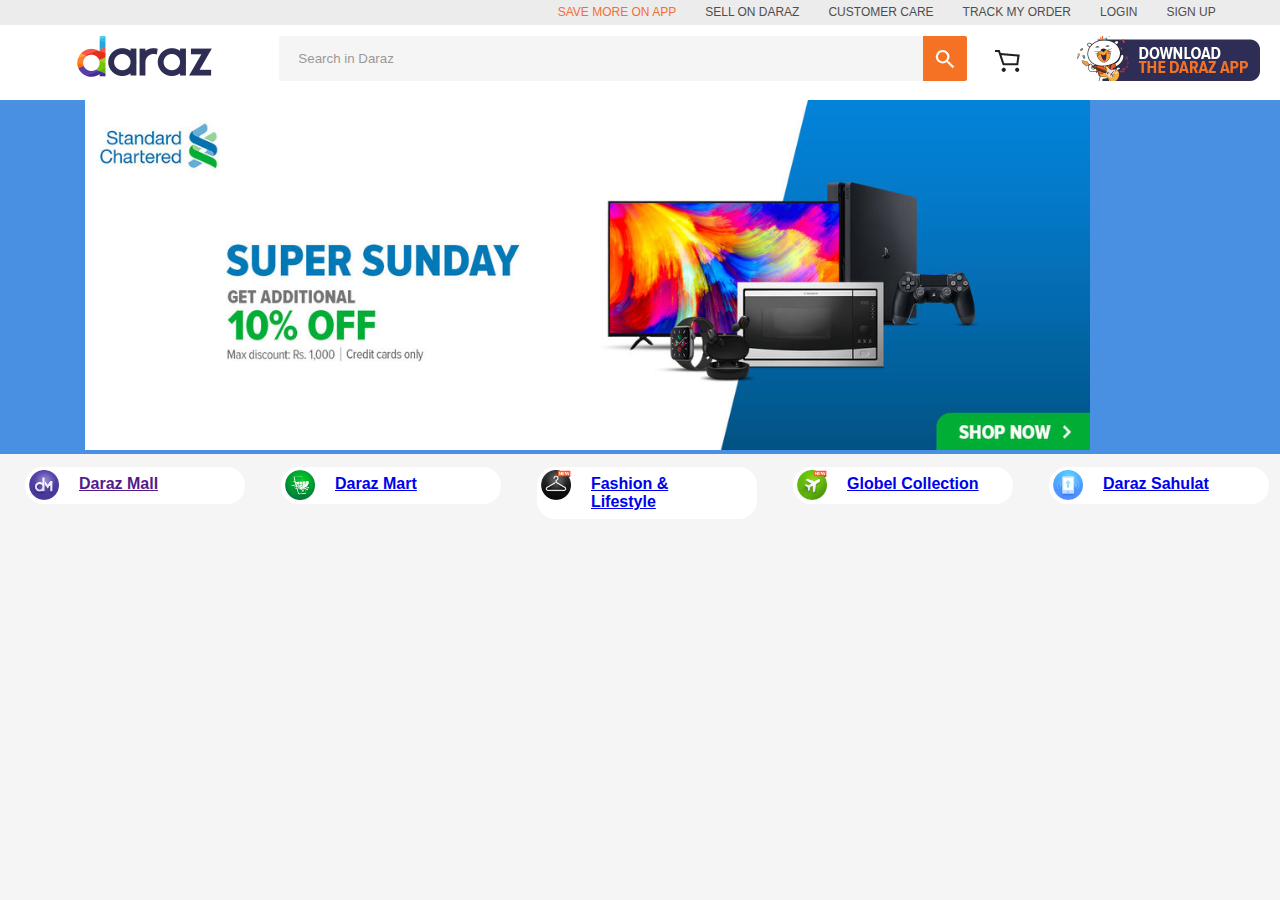
==== daraz/Index.html @ 9aa48c81 "Add files via upload" ====
<!DOCTYPE html>
<html lang="en">
<head>
    <meta charset="UTF-8">
    <meta name="viewport" content="width=device-width, initial-scale=1.0">
    <title>Daraz.pk</title> 
    <link rel="stylesheet" href="css/main.css">
    <link href="https://fonts.googleapis.com/css2?family=Roboto+Condensed&display=swap" rel="stylesheet">

</head>
 <body>
     
    <header>
<!--Navigation row of Header End-->        
        <div class="nav">
            <ul>
                <li> <a href="#"> <span> SAVE MORE ON APP</span></a></li>
                <li><a href="#">SELL ON DARAZ</a></li>
                <li><a href="#">CUSTOMER CARE</a></li>
                <li><a href="#">TRACK MY ORDER</a></li>
                <li><a href="#">LOGIN</a></li>
                <li><a href="#">SIGN UP</a></li>
            </ul>
        </div>
<!--Navigation row of Header End-->
<!--Second row of Header start-->
        <div class="rowsec">
            <div id="logo">
                <img src="images/header/logo.png" alt="">
            </div>

            <div id="searchbar">
                <input type="search" placeholder="Search in Daraz">
            </div>

            <div id="searchbutton">
                <button><img src="images/header/serchbar.PNG" alt=""></button>
            </div>

            <div id="cart">
                <img src="images/header/cart.PNG" alt="">

            </div>
            
            <div id="downloadapp">
                <img src="images/header/downloadapp.png" alt="">
            </div>
        </div>
    </header>
    
<!--Second row of Header End-->

    <div class="slider">
        <div class="rapper">
            <div class="sc">   <img  src="images/header/header1sc.jpg" alt=""></div>
            <div class="charchol">   <img  src="images/header/header2charcol.jpg" alt=""></div>
            <div class="mega">   <img id="mega" src="images/header/header3mega.jpg" alt=""></div>
            <div class="mahru">   <img id="mahru"src="images/header/header4maharu.jpg" alt=""></div>
        </div>
    </div>
    
    <div class="darazshop">
        <a href="">
            <div class="rowitem ,first">
                <div class="image"><img src="images/Dlogo/dmall.png" alt=""></div>
                <div class="text">Daraz Mall</div>
            </div>
        </a>  
        <a href="#">
            <div class="rowitem" id="second">
                <div class="image"><img src="images/Dlogo/dmart.png" alt=""></div>
                <div class="text">Daraz Mart</div>
            </div>
        </a>  
        <a href="#">
            <div class="rowitem" id ="third">
                <div class="image"><img src="images/Dlogo/dnew.png" alt=""></div>
                <div class="text">Fashion & Lifestyle</div>
            </div>
        </a>  
        <a href="#">
            <div class="rowitem" id="forth">
                <div class="image"><img src="images/Dlogo/dglobel.png" alt=""></div>
                <div class="text">Globel Collection</div>
            </div>
        </a>  
        <a href="#">
            <div class="rowitem last">
                <div class="image"><img src="images/Dlogo/dsahulat.png" alt=""></div>
                <div class="text">Daraz Sahulat</div>
            </div>
        </a>  



    </div>
</body>
</html>
---- daraz/css/main.css ----
*
{   
    overflow-x: hidden;
    font-family: Roboto-Regular,'Helvetica Neue',Helvetica,Tahoma,Arial,Sans-serif;
    margin: 0px;
    padding: 0px;
   
}
body
{
    background-color:#F5F5F5;
}
/*navbar start*/
header{
    
    height: 100px;
    background-color:white;
}

header .nav
{   
    
    width:100%;
    height:25px;
    background-color:#ECECEC ;
    position:sticky;
}
header .nav ul
{
    list-style-type: none;
    display: flex;
    position: relative;
    left: 42.4%;
    line-height:1;
}
header .nav ul li
{
    padding: 3px 14px 3px 15px;
    
}

header .nav ul li a
{
    font-size:12px;
    color:#504d4d;
    font-weight:549;
    text-decoration: none;
}
header .nav ul li a:hover
{
    color:#f36f36;
    text-decoration: underline;
}
header .nav ul li span
{
color:  #f36f36;
}
/*navbar End*/

/*row second start*/
.rowsec
{   
    position: absolute;
    left: 6%;
    padding-top: 11px;
    display: flex;
    width: 100%;
    height: auto;
}
.rowsec #logo img{
    width: 135px;
    height: 41px;
  
}
    
.rowsec #downloadapp img
{
    width: 188px;
    height: 45px;
}
.rowsec #searchbar input
{
    width:711px;
    display: inline-block;
    height: 45px;
    line-height: 45px;
    background-color:#F5F5F5;
    border-radius: 3px;
    border:unset;
    position: relative; 
    left:9.5%;
    padding-left:19px;
}
.rowsec input::placeholder 
{
    color:rgb(156, 152, 152);
}
.rowsec  #searchbutton button{
 
    border:unset;
    position: relative;
    height: 45x;
    background-color: white;


}
.rowsec  #searchbutton button img
{
    border-top-right-radius: 3px;
    border-bottom-right-radius:3px;
    border:unset;
    height: 45x;

}

.rowsec #cart{
    position: relative; 
    left:1.89%;
    padding-top:10px;
}
.rowsec #downloadapp
{   
  
    position: relative;
    left:5.51%;
}
/*row second End*/
/*slider start*/
.slider
{
    width:5760px;
    overflow: hidden;
    animation:slidermover 16s infinite ;
}
@keyframes slidermover{
    0%,10%,20%,30%{margin-right:0px;}
    40%,50%,60%  {margin-left:-1440px;}
    70%,80%  {margin-left:-2880px;}
    90%  {margin-left:-4320px;}
    100%{margin-left: 0px;}
}
.rapper
{
    width:100%;
    display: flex; 
}

.sc
{
    background-color: #4A90E2;
    width:1440px;
}
.charchol
{
    background-color: #164F98;
    width:1440px;
}
.mega
{
    background-color: #201D83;
    width:1440px;
}
.mahru
{
    background-color: #FBD1AD;
    width:1440PX;
}
.rapper img{
    margin-left:5.9%;
    height: 350px;
}
/*slider End*/

.darazshop{
    
    width:100%;
    height:70px;
    margin-top:10px;
    font-weight:bold;  
    z-index: 26;
    color:black;
    display: flex;
}
.rowitem{
    display: flex;
    background-color: white;
    width:220px;
    height: auto;
    border-radius:18px;
    margin:3px 25px;    
    
    
}
.rowitem img{
    width:30px;
    height:30px;

    padding-left:4px;
}
.darazshop a .rowitem .text 
{
    margin:8px 20px;

    position: relative;
}
.darazshop a .rowitem .image{
    padding-top:3px;
    
}
.darazshop a .rowitem .first{
    margin-left: 30px;
}
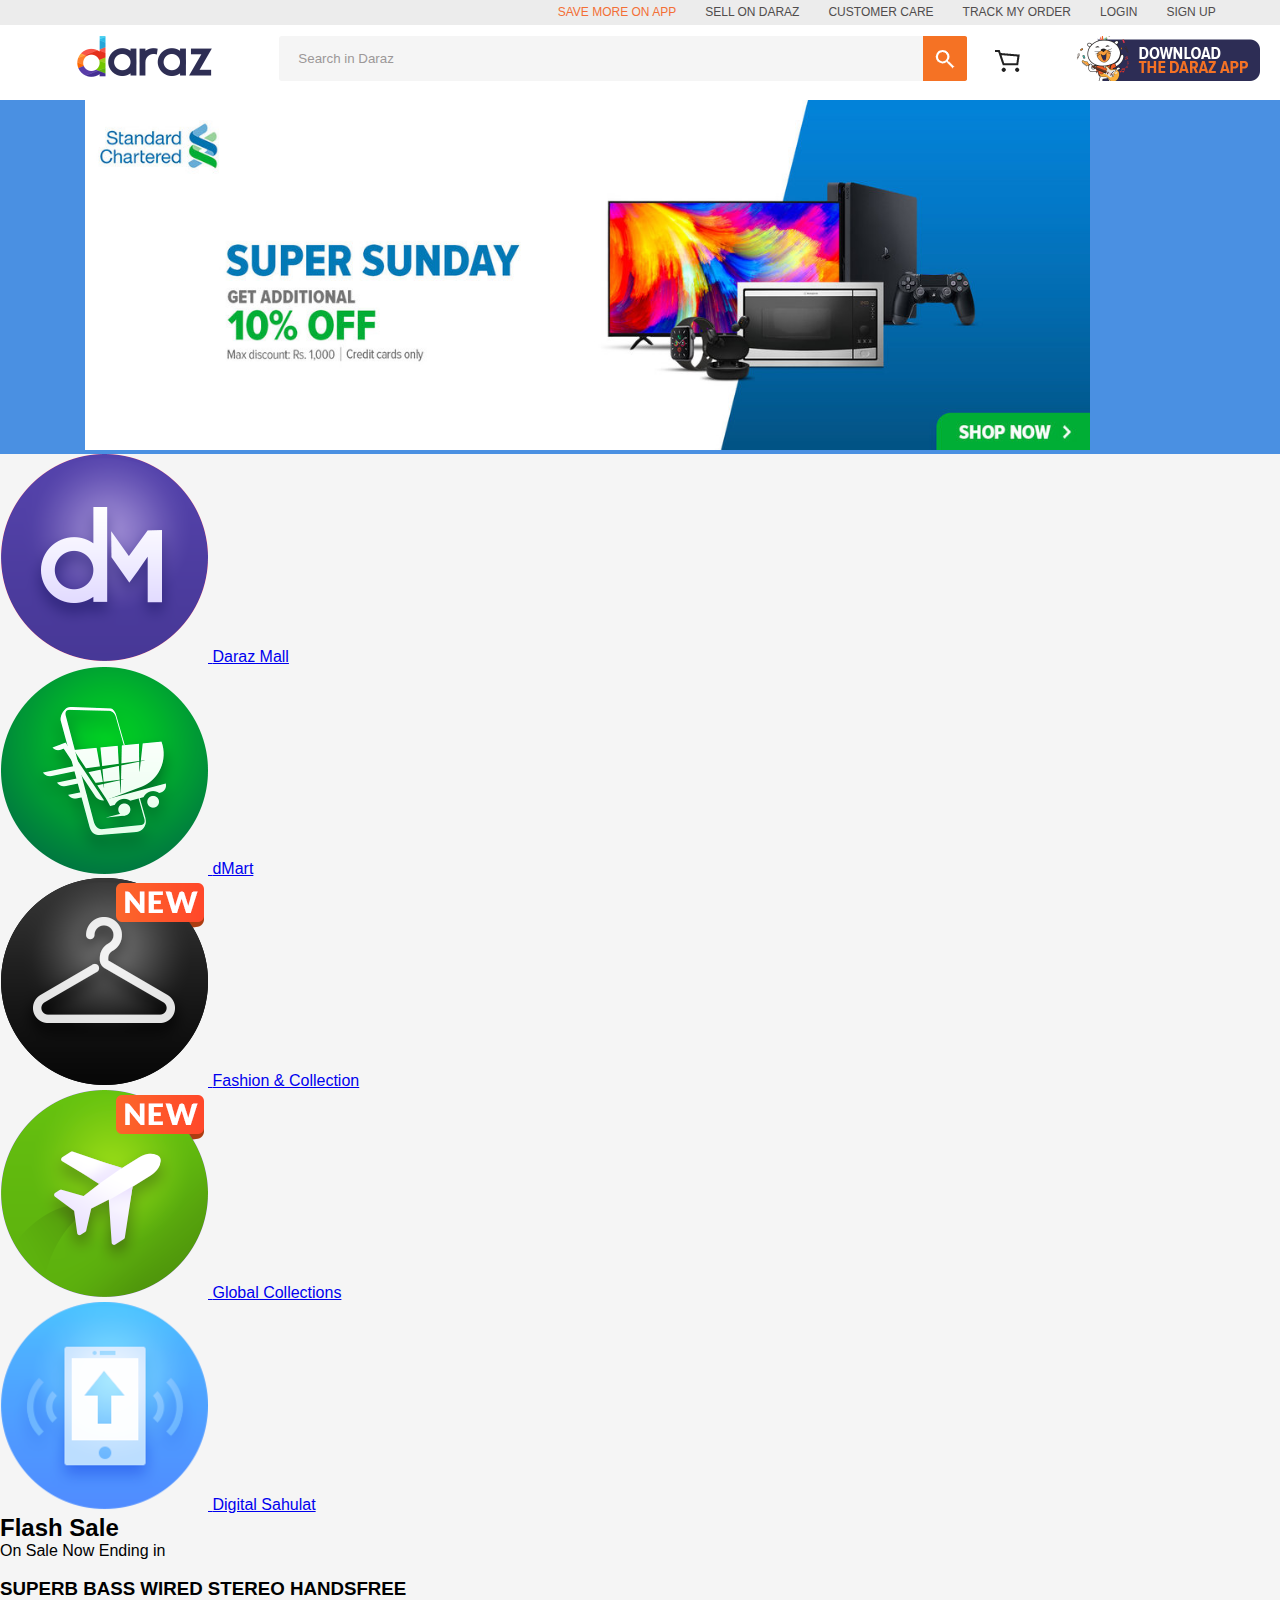
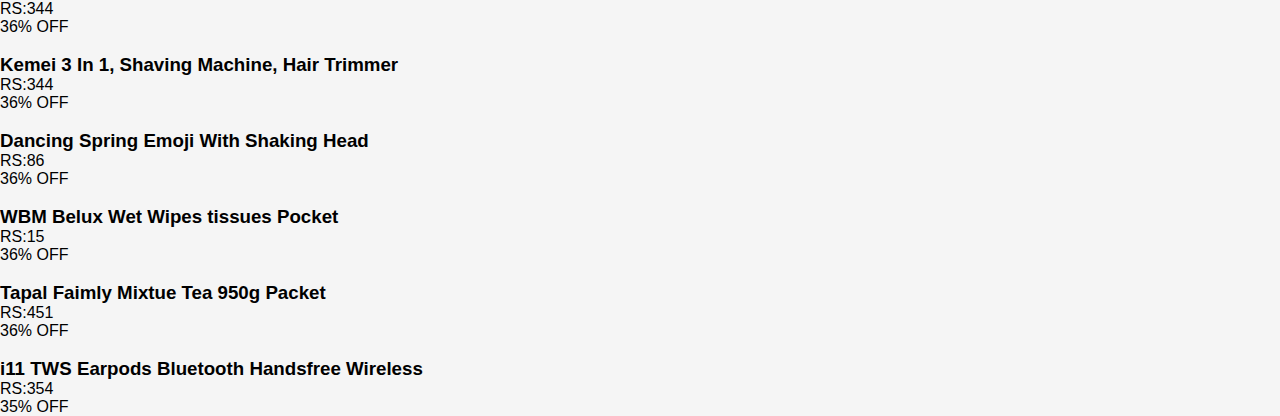
==== commit 7b4e9cd3: "Update Index.html" ====
--- a/daraz/Index.html
+++ b/daraz/Index.html
@@ -59,40 +59,150 @@
         </div>
     </div>
     
-    <div class="darazshop">
-        <a href="">
-            <div class="rowitem ,first">
-                <div class="image"><img src="images/Dlogo/dmall.png" alt=""></div>
-                <div class="text">Daraz Mall</div>
-            </div>
-        </a>  
-        <a href="#">
-            <div class="rowitem" id="second">
-                <div class="image"><img src="images/Dlogo/dmart.png" alt=""></div>
-                <div class="text">Daraz Mart</div>
-            </div>
-        </a>  
-        <a href="#">
-            <div class="rowitem" id ="third">
-                <div class="image"><img src="images/Dlogo/dnew.png" alt=""></div>
-                <div class="text">Fashion & Lifestyle</div>
-            </div>
-        </a>  
-        <a href="#">
-            <div class="rowitem" id="forth">
-                <div class="image"><img src="images/Dlogo/dglobel.png" alt=""></div>
-                <div class="text">Globel Collection</div>
-            </div>
-        </a>  
-        <a href="#">
-            <div class="rowitem last">
-                <div class="image"><img src="images/Dlogo/dsahulat.png" alt=""></div>
-                <div class="text">Daraz Sahulat</div>
-            </div>
-        </a>  
-
-
-
+     <!--Sider End-->
+    
+       <!--Row start here-->
+    <div id="row4">
+        <div class="row4box">
+           <a href="#"> 
+               <img src="images/Dlogo/dmall.png" alt="" class="row4boximg">
+               <span class="r4s">
+                Daraz Mall
+               </span>
+           </a>
+        </div> 
+
+        <div class="row4box">
+            <a href="#"> 
+                <img src="images/Dlogo/dmart.png" alt="" class="row4boximg">
+                <span class="r4s">
+                dMart
+                </span>
+            </a>
+        </div>
+        <div class="row4box">
+            <a href="#">
+                <img src="images/Dlogo/dnew.png" alt="" class="row4boximg">
+                <span class="r4s">
+                Fashion & Collection
+                </span></a>
+        </div>
+        
+        <div class="row4box">
+            <a href="#">
+                <img src="images/Dlogo/dglobel.png" alt="" class="row4boximg">
+                <span class="r4s">
+                Global Collections
+                </span>
+            </a>
+        </div>
+        <div class="row4box">
+            <a href="#"> 
+                <img src="images/Dlogo/dsahulat.png" alt="" class="row4boximg">
+                <span class="r4s">
+                Digital Sahulat
+                </span>
+           </a>
+        </div>
     </div>
+     <!--Row End herr-->
+     <!--Flash Sale start-->
+     <div id="row5">
+        <h2>
+            Flash Sale
+        </h2>
+        <div id="row5sub1">
+            <span>
+                On Sale Now
+            </span>
+            <a>Ending in</a>
+        </div>
+        <!--Flash Sale End-->
+
+        <!--sectionpic start-->
+        <div id="row5sub">
+            <div class="row5subsub">
+                <img class="flashsaleimg" src="flashsale/6.jpg" alt="">
+                <h3>
+                    SUPERB BASS WIRED STEREO HANDSFREE
+                </h3>
+                <a>
+                    RS:344
+                </a>
+                <br>
+                <span class="dis">
+                    36% OFF
+                </span>
+            </div>
+            <div class="row5subsub">
+                <img class="flashsaleimg" src="flashsale/5.jpg" alt="">
+                <h3>
+                    Kemei 3 In 1, Shaving Machine, Hair Trimmer 
+                </h3>
+                <a>
+                    RS:344
+                </a>
+                <br>
+                <span class="dis">
+                    36% OFF
+                </span>
+            </div>
+            <div class="row5subsub">
+                <img class="flashsaleimg" src="flashsale/4.jpg" alt="">
+                <h3>
+                    Dancing Spring Emoji With  Shaking Head 
+                </h3>
+                <a>
+                    RS:86
+                </a>
+                <br>
+                <span class="dis">
+                    36% OFF
+                </span>
+            </div>
+            <div class="row5subsub">
+                <img class="flashsaleimg" src="flashsale/3.jpg" alt="">
+                <h3>
+                    WBM Belux Wet Wipes tissues Pocket
+                </h3>
+                <a>
+                    RS:15
+                </a>
+                <br>
+                <a class="dis">
+                    36% OFF
+                </a>
+            </div>
+            <div class="row5subsub">
+                <img class="flashsaleimg" src="flashsale/2.jpg" alt="">
+                <h3>
+                    Tapal Faimly Mixtue Tea 950g Packet
+                </h3>
+                <a>
+                    RS:451
+                </a>
+                <br>
+                <span class="dis">
+                    36% OFF
+                </span>
+            </div>
+            <div class="row5subsub">
+                <img class="flashsaleimg" src="flashsale/1.jpg" alt="">
+                <h3>
+                    i11 TWS Earpods Bluetooth Handsfree Wireless
+                </h3>
+                <a>
+                    RS:354
+                </a>
+                <br>
+                <span class="dis">
+                    35% OFF
+                </span>
+            </div>
+        </div>
+    </div>
+    <!--sectionpic end-->
+
+     
 </body>
-</html>+</html>
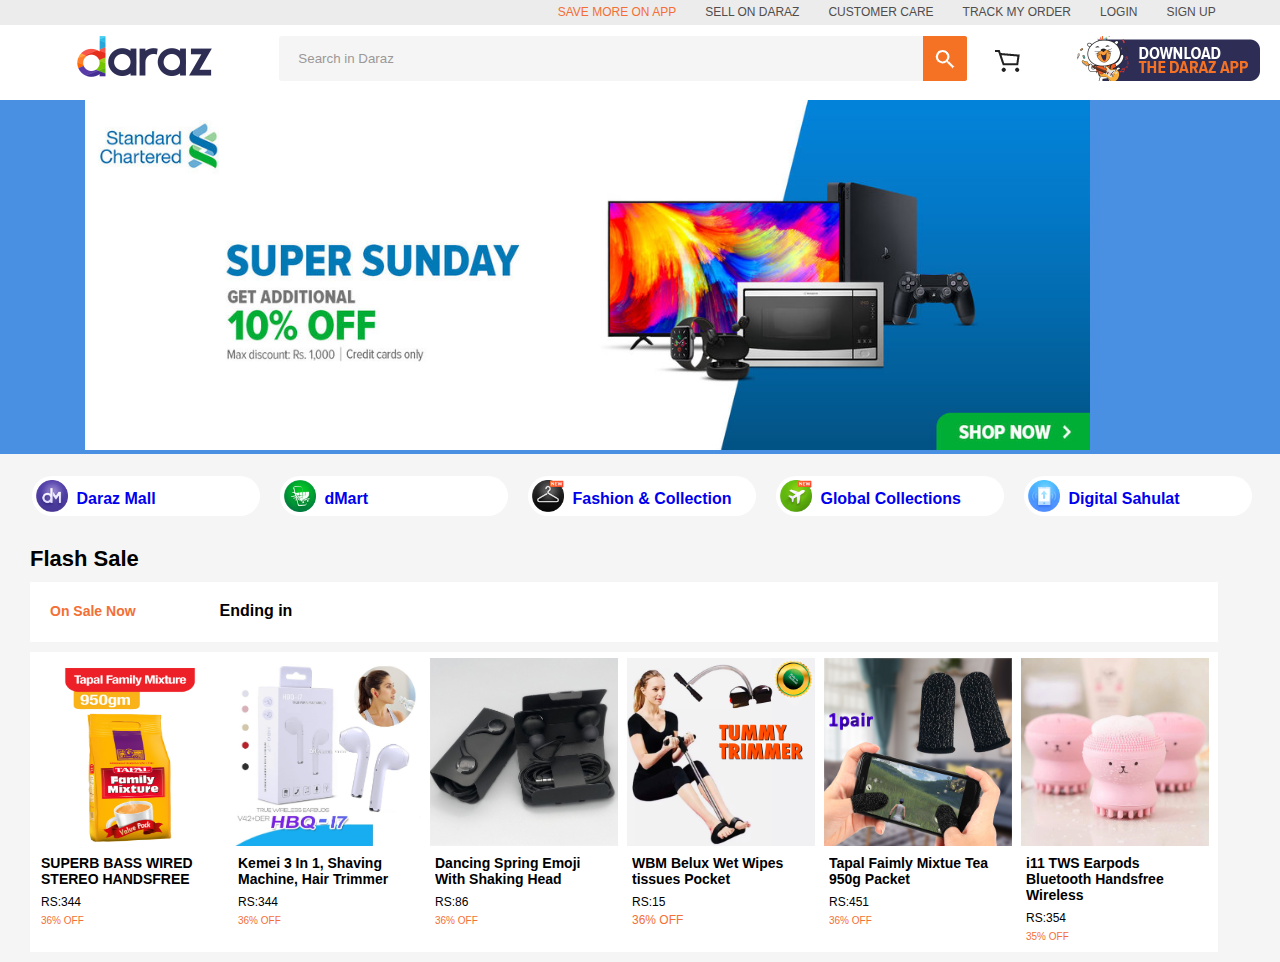
==== commit d969303b: "Update Index.html" ====
--- a/daraz/Index.html
+++ b/daraz/Index.html
@@ -110,7 +110,7 @@
      <div id="row5">
         <h2>
             Flash Sale
-        </h2>
+        </h2>   
         <div id="row5sub1">
             <span>
                 On Sale Now
@@ -122,7 +122,7 @@
         <!--sectionpic start-->
         <div id="row5sub">
             <div class="row5subsub">
-                <img class="flashsaleimg" src="flashsale/6.jpg" alt="">
+                <img class="flashsaleimg" src="images/section/sec1.jpg" alt="">
                 <h3>
                     SUPERB BASS WIRED STEREO HANDSFREE
                 </h3>
@@ -135,7 +135,7 @@
                 </span>
             </div>
             <div class="row5subsub">
-                <img class="flashsaleimg" src="flashsale/5.jpg" alt="">
+                <img class="flashsaleimg" src="images/section/sec2.jpg" alt="">
                 <h3>
                     Kemei 3 In 1, Shaving Machine, Hair Trimmer 
                 </h3>
@@ -148,7 +148,7 @@
                 </span>
             </div>
             <div class="row5subsub">
-                <img class="flashsaleimg" src="flashsale/4.jpg" alt="">
+                <img class="flashsaleimg" src="images/section/sec3.jpg" alt="">
                 <h3>
                     Dancing Spring Emoji With  Shaking Head 
                 </h3>
@@ -161,7 +161,7 @@
                 </span>
             </div>
             <div class="row5subsub">
-                <img class="flashsaleimg" src="flashsale/3.jpg" alt="">
+                <img class="flashsaleimg" src="images/section/sec4.jpg" alt="">
                 <h3>
                     WBM Belux Wet Wipes tissues Pocket
                 </h3>
@@ -174,7 +174,7 @@
                 </a>
             </div>
             <div class="row5subsub">
-                <img class="flashsaleimg" src="flashsale/2.jpg" alt="">
+                <img class="flashsaleimg" src="images/section/sec5.jpg" alt="">
                 <h3>
                     Tapal Faimly Mixtue Tea 950g Packet
                 </h3>
@@ -187,7 +187,7 @@
                 </span>
             </div>
             <div class="row5subsub">
-                <img class="flashsaleimg" src="flashsale/1.jpg" alt="">
+                <img class="flashsaleimg" src="images/section/sec6.jpg" alt="">
                 <h3>
                     i11 TWS Earpods Bluetooth Handsfree Wireless
                 </h3>
--- a/daraz/css/main.css
+++ b/daraz/css/main.css
@@ -170,43 +170,306 @@
     height: 350px;
 }
 /*slider End*/
-
-.darazshop{
+*
+{   
+    overflow-x:hidden ;
+    font-family: Roboto-Regular,'Helvetica Neue',Helvetica,Tahoma,Arial,Sans-serif;
+    margin:0px;
+    padding:0px;
+   
+}
+body
+{
+    background-color:#F5F5F5;
+}
+/*navbar start*/
+header{
+    
+    height: 100px;
+    background-color:white;
+}
+
+header .nav
+{   
     
     width:100%;
-    height:70px;
-    margin-top:10px;
-    font-weight:bold;  
-    z-index: 26;
-    color:black;
-    display: flex;
-}
-.rowitem{
-    display: flex;
-    background-color: white;
-    width:220px;
+    height:25px;
+    background-color:#ECECEC ;
+    position:sticky;
+}
+header .nav ul
+{
+    list-style-type: none;
+    display: flex;
+    position: relative;
+    left: 42.4%;
+    line-height:1;
+}
+header .nav ul li
+{
+    padding: 3px 14px 3px 15px;
+    
+}
+
+header .nav ul li a
+{
+    font-size:12px;
+    color:#504d4d;
+    font-weight:549;
+    text-decoration: none;
+}
+header .nav ul li a:hover
+{
+    color:#f36f36;
+    text-decoration: underline;
+}
+header .nav ul li span
+{
+color:  #f36f36;
+}
+/*navbar End*/
+
+/*row second start*/
+.rowsec
+{   
+    position: absolute;
+    left: 6%;
+    padding-top: 11px;
+    display: flex;
+    width: 100%;
     height: auto;
-    border-radius:18px;
-    margin:3px 25px;    
-    
-    
-}
-.rowitem img{
-    width:30px;
-    height:30px;
-
-    padding-left:4px;
-}
-.darazshop a .rowitem .text 
-{
-    margin:8px 20px;
-
-    position: relative;
-}
-.darazshop a .rowitem .image{
-    padding-top:3px;
-    
-}
-.darazshop a .rowitem .first{
-    margin-left: 30px;
-}+}
+.rowsec #logo img{
+    width: 135px;
+    height: 41px;
+  
+}
+    
+.rowsec #downloadapp img
+{
+    width: 188px;
+    height: 45px;
+}
+.rowsec #searchbar input
+{
+    width:711px;
+    display: inline-block;
+    height: 45px;
+    line-height: 45px;
+    background-color:#F5F5F5;
+    border-radius: 3px;
+    border:unset;
+    position: relative; 
+    left:9.5%;
+    padding-left:19px;
+}
+.rowsec input::placeholder 
+{
+    color:rgb(156, 152, 152);
+}
+.rowsec  #searchbutton button{
+ 
+    border:unset;
+    position: relative;
+    height: 45x;
+    background-color: white;
+
+
+}
+.rowsec  #searchbutton button img
+{
+    border-top-right-radius: 3px;
+    border-bottom-right-radius:3px;
+    border:unset;
+    height: 45x;
+
+}
+
+.rowsec #cart{
+    position: relative; 
+    left:1.89%;
+    padding-top:10px;
+}
+.rowsec #downloadapp
+{   
+  
+    position: relative;
+    left:5.51%;
+}
+/*row second End*/
+/*slider start*/
+.slider
+{
+    width:5760px;
+    overflow: hidden;
+    animation:slidermover 16s infinite ;
+}
+@keyframes slidermover{
+    0%,20%,30%   {margin-left:0px;}
+    40%,50%,60%  {margin-left:-1440px;}
+    70%,80%      {margin-left:-2880px;}
+    90%          {margin-left:-4320px;}
+    100%         {margin-left: 0px;}
+}
+.rapper
+{
+    width:auto;
+    display: flex; 
+}
+
+.sc
+{
+    background-color: #4A90E2;
+    width:1440px;
+}
+.charchol
+{
+    background-color: #164F98;
+    width:1440px;
+}
+.mega
+{
+    background-color: #201D83;
+    width:1440px;ss
+}
+.mahru
+{
+    background-color: #FBD1AD;
+    width:1440PX;
+}
+.rapper img{
+    margin-left:5.9%;
+    height: 350px;
+}
+/*slider End*/
+
+/* ROw 4*/
+#row4
+{
+    display: flex;
+    margin-left: 22px;
+    padding-top: 12px;
+    
+}
+.row4box a{
+    text-decoration: none;
+    font-weight: 600;
+}
+.row4box:hover{
+    text-decoration: none;
+    box-shadow: 1px 1px 100pc grey;
+    z-index: 100;
+    border-bottom:1px solid rgb(202, 198, 198); 
+    border-left:1px solid rgb(189, 184, 184);
+    border-right:1px solid rgb(195, 192, 192);
+}
+.row4box
+{   
+    overflow: hidden;
+    width: 228px;
+    height: 40px;
+    border-radius: 410px;
+    background-color: white;
+    margin: 10px;
+}
+.row4boximg
+{
+    height: 32px;
+    width: 32px;
+    margin: 4px;
+}
+.r4s
+{
+    position: relative;
+    bottom: 12px;
+    font-size: 16px;
+    font-style: bold;
+}
+
+/*   ROW 5 */
+#row5sub
+{
+    display: flex;
+    width: 1188px;
+    background-color: white;
+    margin: 10px;
+}
+#row5sub1
+{
+    width: 1188px;
+    height: 60px;
+    background-color: white;
+    margin: 10px;
+    
+}
+
+#row5sub1 span
+{
+    font-size: 14px;
+    color: #f36f36;
+    position: relative;
+    top: 20px;
+    left: 20px;
+}
+
+#row5sub1 a
+{
+    font: 12px;
+    position: relative;
+    top: 20px;
+    left: 100px;
+}
+.flashsaleimg
+{
+    width: 188px;
+    height: 188px;
+    overflow: hidden;
+}
+.row5subsub
+{
+    width: 188px;
+    height: 288px;
+    background-color: white;
+    margin: 6px;
+    margin-right: 3px;
+
+    
+    
+}
+#row5sub1
+{
+    font-weight: 600;
+}
+.row5subsub:hover
+{
+    border-bottom:1px solid rgb(202, 198, 198); 
+    border-left:1px solid rgb(189, 184, 184);
+    border-right:1px solid rgb(195, 192, 192);
+    box-shadow:1px 1px 10px rgb(195, 192, 192);
+    border-radius: 3px;
+}
+h3{
+    font-size: 14px;
+    margin: 5px;
+}
+.row5subsub a
+{
+    font-size: 12px;
+    margin: 5px;
+}
+.dis
+{
+    font-size: 10px;
+    color: #f36f36;
+    margin: 5px;    
+}
+h2
+{
+    margin: 10px;
+    margin-top: 20px;
+    margin-bottom: 00px;
+    font-size: 22px;
+}
+#row5{
+    margin-left: 20px;
+}
